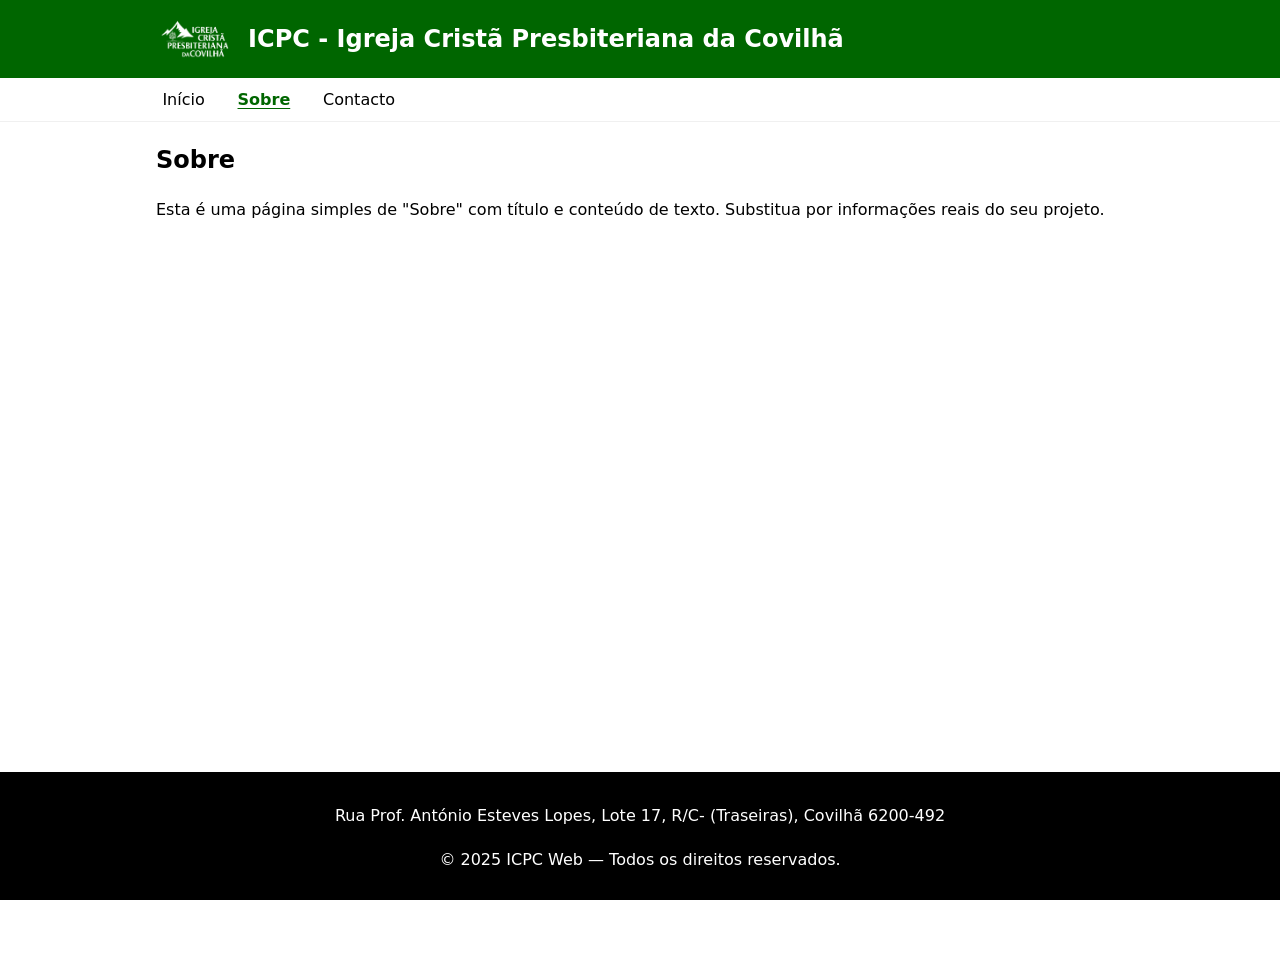
==== about.htm @ bac14a0b "initial" ====
<!DOCTYPE html>
<html lang="pt-BR">
<head>
  <meta charset="utf-8">
  <meta name="viewport" content="width=device-width,initial-scale=1">
  <title>Sobre — ICPC Web</title>
  <link rel="stylesheet" href="styles.css">
  <link rel="icon" href="favicon.svg" type="image/svg+xml">
</head>
<body>

  <div id="site-header"></div>
  <div id="site-nav">
    <noscript>
      <!-- Fallback mínimo quando JS está desativado -->
      <a href="nav.htm" class="noscript-nav-link">Abrir menu</a>
    </noscript>
  </div>

  <main>
    <div class="container">
      <article>
        <h1>Sobre</h1>
        <p>Esta é uma página simples de "Sobre" com título e conteúdo de texto. Substitua por informações reais do seu projeto.</p>
      </article>
    </div>
  </main>

  <div id="site-footer"></div>

  <script src="js/app.js" defer></script>
</body>
</html>
---- styles.css ----
:root{
  --brand-green: rgb(0,102,0);
  --black: rgb(0,0,0);
  --white: rgb(255,255,255);
  --max-width: 1000px;
  /* dynamic layout offsets (set from JS) */
  --header-height: 0px;
  --nav-height: 0px;
  --footer-height: 0px;
  --content-offset-top: 0px;
  --content-offset-bottom: 0px;
}

/* Reset-ish */
*{box-sizing:border-box}
html,body{height:100%}
body{
  margin:0;
  font-family: system-ui, -apple-system, 'Segoe UI', Roboto, 'Helvetica Neue', Arial;
  color:var(--black);
  background:var(--white);
  line-height:1.5;
  /* Make body a fixed-height viewport; main will scroll so header/footer remain visible */
  height:100vh;
  overflow:hidden;
}

.container{max-width:var(--max-width);margin:0 auto;padding:0 1rem}

header{
  background:var(--brand-green);
  color:var(--white);
  /* reduzir espessura do header para diminuir a margem entre header e conteúdo */
  padding:1.25rem 0;
  /* Fix header so it stays visible */
  position:fixed;
  top:0;
  left:0;
  right:0;
  z-index:60;
}
/* Header layout: keep existing spacing but allow a small inline logo without changing height */
header .container{display:flex;align-items:center;gap:0.75rem}
header h1{margin:0;font-size:1.5rem;flex:1;line-height:1}
header .tagline{margin:0.25rem 0 0;font-weight:400;opacity:.95}

/* logo sizing: small enough to not change header height, scales on small screens */
.logo-link{display:inline-flex;align-items:center;text-decoration:none}
/* reduzir tamanho do logo para acompanhar o header mais compacto */
.site-logo{height:2.4rem;width:auto;flex:0 0 auto}
@media (max-width:420px){
  /* Keep proportional size on small screens (approx two-thirds of desktop logo) */
  .site-logo{height:1.6rem}
  header{padding:.6rem 0}
}

/* Ensure nav sits below the fixed header by default (uses JS-updated --header-height) */
nav{margin-top:var(--header-height);background:transparent;border-bottom:1px solid rgba(0,0,0,.06)}
nav ul{list-style:none;margin:0;padding:0;display:flex;gap:1rem}
nav a{color:var(--black);text-decoration:none;padding:.6rem .4rem;border-radius:6px;display:inline-block}
nav a:hover, nav a:focus{background:rgba(0,0,0,.06)}

main{
  /* O main deve ocupar a área entre header e footer e ser o contêiner de scroll */
  margin-top: 0;
  height: calc(100vh - var(--header-height) - var(--footer-height));
  box-sizing: border-box;
  overflow: auto;
  padding-top: 0; /* conteúdo inicia no topo do main */
  padding-bottom: var(--footer-height); /* evita que conteúdo fique escondido atrás do footer */
  padding-left: 0;
  padding-right: 0;
}
article h2{margin-top:0}

footer{background:var(--black);color:var(--white);padding:.75rem 0;text-align:center;z-index:60;position:fixed;left:0;right:0;bottom:0}

/* Nav responsiveness */
nav ul{flex-wrap:wrap}
@media (max-width:599px){
  nav ul{flex-direction:column;align-items:stretch}
  nav a{display:block;padding:.75rem}
}

/* Hamburger menu button */
.menu-toggle{
  display:none; /* shown only on small screens */
  background:transparent;
  border:0;
  color:var(--white);
  font-size:1.25rem;
  align-items:center;
  gap:.5rem;
  cursor:pointer;
}
.menu-toggle svg{display:block}

@media (max-width:599px){
  .menu-toggle{display:inline-flex;position:absolute;right:1rem;top:1rem;z-index:30}
  /* on small screens nav stays in normal flow (dropdown handled by absolute ul) */
  nav{position:relative;z-index:22}
  /* hide nav by default on small screens; use transform+opacity for smoother animation */
  nav ul{display:flex;flex-direction:column;gap:0;background:var(--white);position:absolute;left:0;right:0;top:100%;padding:0 1rem;border-bottom:1px solid rgba(0,0,0,.06);
    transform: translateY(-8px);opacity:0;visibility:hidden;pointer-events:none;transition:transform 180ms cubic-bezier(.2,.8,.2,1),opacity 180ms linear;will-change:transform,opacity}
  body.nav-open nav ul{transform:none;opacity:1;visibility:visible;pointer-events:auto;padding:0.5rem 1rem;z-index:25;box-shadow:0 8px 20px rgba(0,0,0,.12)}
  /* Também aceita quando o nav tem classe .open (mais robusto) */
  nav.open ul{transform:none;opacity:1;visibility:visible;pointer-events:auto;padding:0.5rem 1rem;z-index:25;box-shadow:0 8px 20px rgba(0,0,0,.12)}
  body.nav-open nav{background:transparent}
}

/* Active menu item: bold + underline, no filled background */
nav a.active{
  background: transparent !important;
  color: var(--brand-green) !important;
  font-weight: 700;
  text-decoration: underline;
  text-decoration-color: var(--brand-green);
  text-underline-offset: 3px;
}

/* Buttons / actions */
button{background:var(--brand-green);color:var(--white);border:none;padding:.6rem .9rem;border-radius:6px;cursor:pointer}

/* Forms (if present) */
form{display:grid;gap:.6rem}
label{display:flex;flex-direction:column;font-weight:600}
input,textarea{padding:.6rem;border:1px solid rgba(0,0,0,.12);border-radius:6px;font-size:1rem}
textarea{min-height:120px}

/* Social list */
.social-list{list-style:none;padding:0;margin:1rem 0;display:flex;flex-direction:column;gap:.6rem;max-width:400px}
.social-list a{display:inline-flex;align-items:center;gap:.6rem;text-decoration:none;color:var(--black);font-weight:600}
.social-list a svg{width:20px;height:20px;flex:0 0 20px;color:var(--brand-green)}
.social-list a:hover{opacity:.95}

/* Responsive tweaks */
@media (min-width:600px){
  nav ul{gap:1.25rem}
}

/* Compact header on very small screens */
@media (max-width:420px){
  header{padding:.6rem 0}
  header h1{font-size:1.05rem}
  header .tagline{display:none}
  .menu-toggle{right:.6rem;top:.6rem}
}

/* Footer address link: sempre branco e sem sublinhado */
footer #address a,
footer #address a:visited,
footer #address a:focus,
footer #address a:active{
  color: var(--white) !important;
  text-decoration: none !important;
}

/* Aumenta área clicável do endereço para melhor usabilidade em mobile */
footer #address a{display:inline-block;padding:.25rem .15rem}
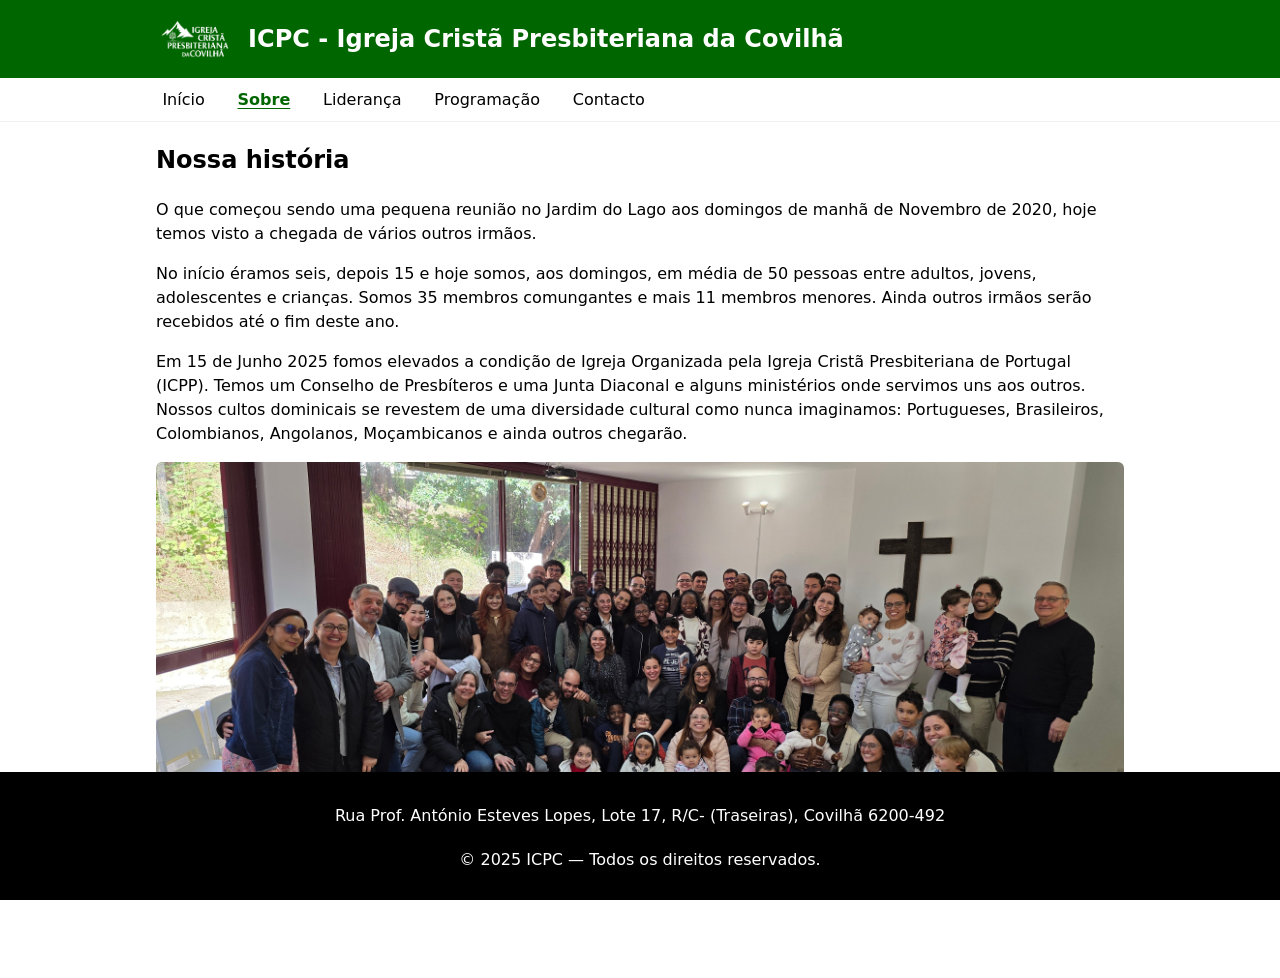
==== commit 03baeeb5: "fixes" ====
--- a/about.htm
+++ b/about.htm
@@ -20,8 +20,23 @@
   <main>
     <div class="container">
       <article>
-        <h1>Sobre</h1>
-        <p>Esta é uma página simples de "Sobre" com título e conteúdo de texto. Substitua por informações reais do seu projeto.</p>
+        <h1>Nossa história</h1>
+        <p>
+          O que começou sendo uma pequena reunião no Jardim do Lago aos domingos de manhã de Novembro de 2020, hoje temos visto a chegada de vários outros irmãos.
+        </p>
+        <p>
+          No início éramos seis, depois 15 e hoje somos, aos domingos, em média de 50 pessoas entre adultos, jovens, adolescentes e crianças. Somos 35 membros comungantes e mais 11 membros menores. Ainda outros irmãos serão recebidos até o fim deste ano.
+        </p>
+        <p>
+          Em 15 de Junho 2025 fomos elevados a condição de Igreja Organizada pela Igreja Cristã Presbiteriana de Portugal (ICPP). Temos um Conselho de Presbíteros e uma Junta Diaconal e alguns ministérios onde servimos uns aos outros. Nossos cultos dominicais se revestem de uma diversidade cultural como nunca imaginamos: Portugueses, Brasileiros, Colombianos, Angolanos,
+Moçambicanos e ainda outros chegarão.
+        </p>
+        
+        <!-- Foto da igreja: centralizada e responsiva -->
+        <div class="figure-wrapper">
+          <img src="assets/foto_igreja.jpg" alt="Foto da Igreja ICPC" class="centered-responsive-img">
+        </div>
+
       </article>
     </div>
   </main>
--- a/styles.css
+++ b/styles.css
@@ -23,6 +23,13 @@
   /* Make body a fixed-height viewport; main will scroll so header/footer remain visible */
   height:100vh;
   overflow:hidden;
+}
+
+/* Remove default list markers globally and reset list spacing */
+ul,ol{
+  list-style: none;
+  margin: 0;
+  padding: 0;
 }
 
 .container{max-width:var(--max-width);margin:0 auto;padding:0 1rem}
@@ -80,6 +87,11 @@
 @media (max-width:599px){
   nav ul{flex-direction:column;align-items:stretch}
   nav a{display:block;padding:.75rem}
+  /* On small screens prefer a larger centered logo and hide header text to avoid clutter */
+  header .container{justify-content:center}
+  header h1{display:none}
+  header .tagline{display:none}
+  .site-logo{height:3.6rem}
 }
 
 /* Hamburger menu button */
@@ -96,7 +108,8 @@
 .menu-toggle svg{display:block}
 
 @media (max-width:599px){
-  .menu-toggle{display:inline-flex;position:absolute;right:1rem;top:1rem;z-index:30}
+  /* Position hamburger vertically centered inside the header to avoid overlapping header text */
+  .menu-toggle{display:inline-flex;position:absolute;right:1rem;top:50%;transform:translateY(-50%);z-index:30}
   /* on small screens nav stays in normal flow (dropdown handled by absolute ul) */
   nav{position:relative;z-index:22}
   /* hide nav by default on small screens; use transform+opacity for smoother animation */
@@ -140,11 +153,30 @@
 
 /* Compact header on very small screens */
 @media (max-width:420px){
-  header{padding:.6rem 0}
+  header{padding:.8rem 0}
   header h1{font-size:1.05rem}
   header .tagline{display:none}
-  .menu-toggle{right:.6rem;top:.6rem}
+  /* keep hamburger vertically centered even on very small screens */
+  .menu-toggle{right:.6rem;top:50%;transform:translateY(-50%)}
+  /* make logo bigger and centered on very small screens */
+  header .container{justify-content:center}
+  .site-logo{height:4.4rem}
 }
+
+/* Centered responsive image utility used by content pages */
+.centered-responsive-img{
+  display:block;
+  max-width:100%;
+  height:auto;
+  margin-left:auto;
+  margin-right:auto;
+  border-radius:6px; /* slight rounding for nicer look */
+}
+
+.figure-wrapper{width:100%;display:flex;justify-content:center;align-items:center;text-align:center;margin:1rem 0}
+
+/* Specific helper for a larger logo with a sensible max width */
+.logo-large{max-width:520px;width:100%;height:auto}
 
 /* Footer address link: sempre branco e sem sublinhado */
 footer #address a,
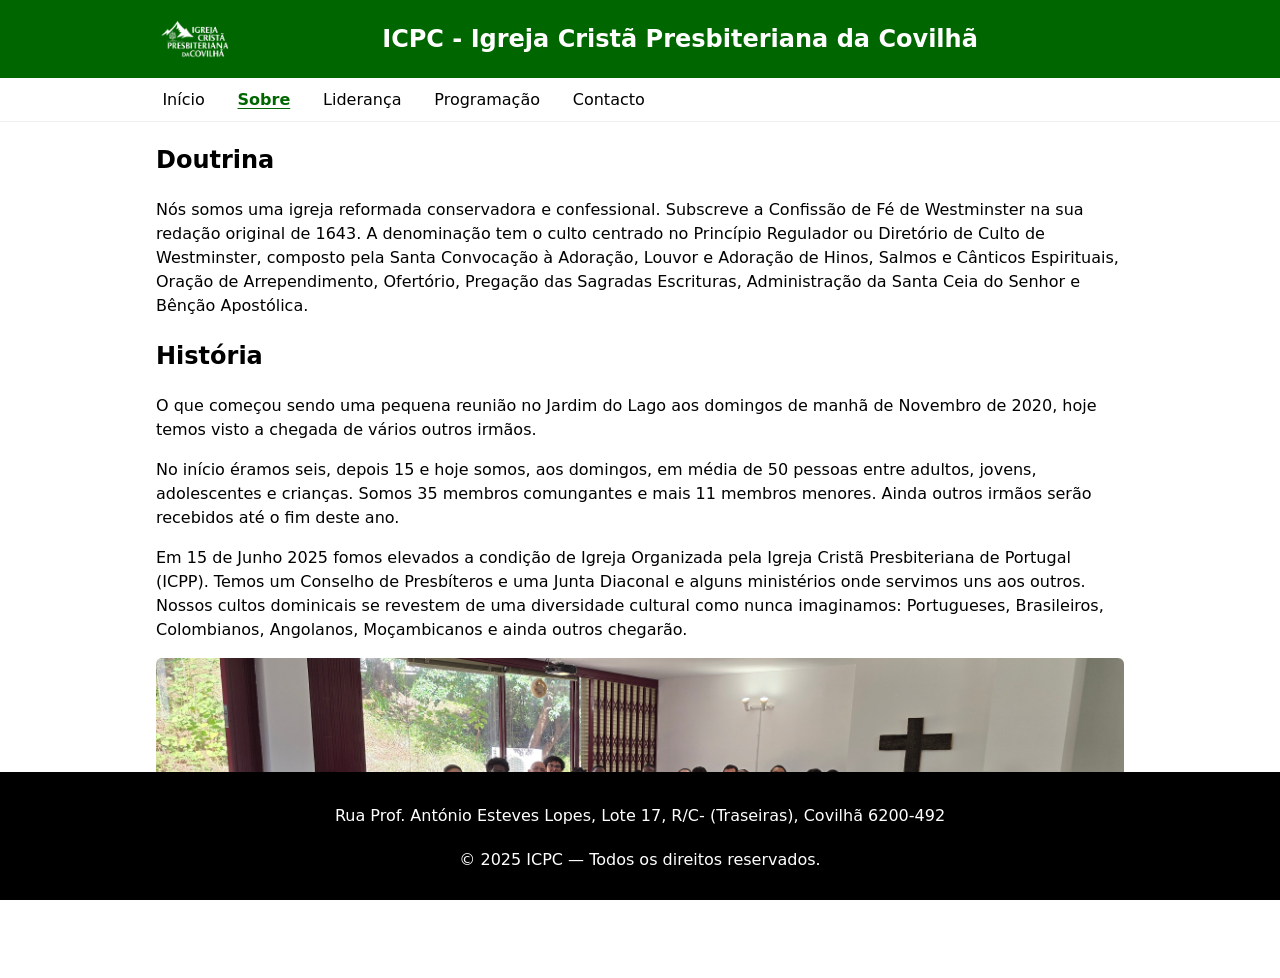
==== commit a679d32a: "fixes" ====
--- a/about.htm
+++ b/about.htm
@@ -20,7 +20,11 @@
   <main>
     <div class="container">
       <article>
-        <h1>Nossa história</h1>
+        <h1>Doutrina</h1>
+        <p>
+          Nós somos uma igreja reformada conservadora e confessional. Subscreve a Confissão de Fé de Westminster na sua redação original de 1643. A denominação tem o culto centrado no Princípio Regulador ou Diretório de Culto de Westminster, composto pela Santa Convocação à Adoração, Louvor e Adoração de Hinos, Salmos e Cânticos Espirituais, Oração de Arrependimento, Ofertório, Pregação das Sagradas Escrituras, Administração da Santa Ceia do Senhor e Bênção Apostólica.
+        </p>
+        <h1>História</h1>
         <p>
           O que começou sendo uma pequena reunião no Jardim do Lago aos domingos de manhã de Novembro de 2020, hoje temos visto a chegada de vários outros irmãos.
         </p>
@@ -34,7 +38,7 @@
         
         <!-- Foto da igreja: centralizada e responsiva -->
         <div class="figure-wrapper">
-          <img src="assets/foto_igreja.jpg" alt="Foto da Igreja ICPC" class="centered-responsive-img">
+          <img src="assets/foto_igreja.jpg" alt="Membros da Igreja Cristã Presbiteriana da Covilhã" class="centered-responsive-img">
         </div>
 
       </article>
--- a/styles.css
+++ b/styles.css
@@ -47,8 +47,9 @@
   z-index:60;
 }
 /* Header layout: keep existing spacing but allow a small inline logo without changing height */
-header .container{display:flex;align-items:center;gap:0.75rem}
-header h1{margin:0;font-size:1.5rem;flex:1;line-height:1}
+/* Header layout: logo left, title centered, actions (menu) right using CSS grid */
+header .container{display:grid;grid-template-columns:auto 1fr auto;align-items:center;gap:0.75rem}
+header h1{margin:0;font-size:1.5rem;line-height:1;text-align:center;grid-column:2}
 header .tagline{margin:0.25rem 0 0;font-weight:400;opacity:.95}
 
 /* logo sizing: small enough to not change header height, scales on small screens */
@@ -88,7 +89,7 @@
   nav ul{flex-direction:column;align-items:stretch}
   nav a{display:block;padding:.75rem}
   /* On small screens prefer a larger centered logo and hide header text to avoid clutter */
-  header .container{justify-content:center}
+  header .container{display:flex;justify-content:center}
   header h1{display:none}
   header .tagline{display:none}
   .site-logo{height:3.6rem}
@@ -159,7 +160,7 @@
   /* keep hamburger vertically centered even on very small screens */
   .menu-toggle{right:.6rem;top:50%;transform:translateY(-50%)}
   /* make logo bigger and centered on very small screens */
-  header .container{justify-content:center}
+  header .container{display:flex;justify-content:center}
   .site-logo{height:4.4rem}
 }
 
